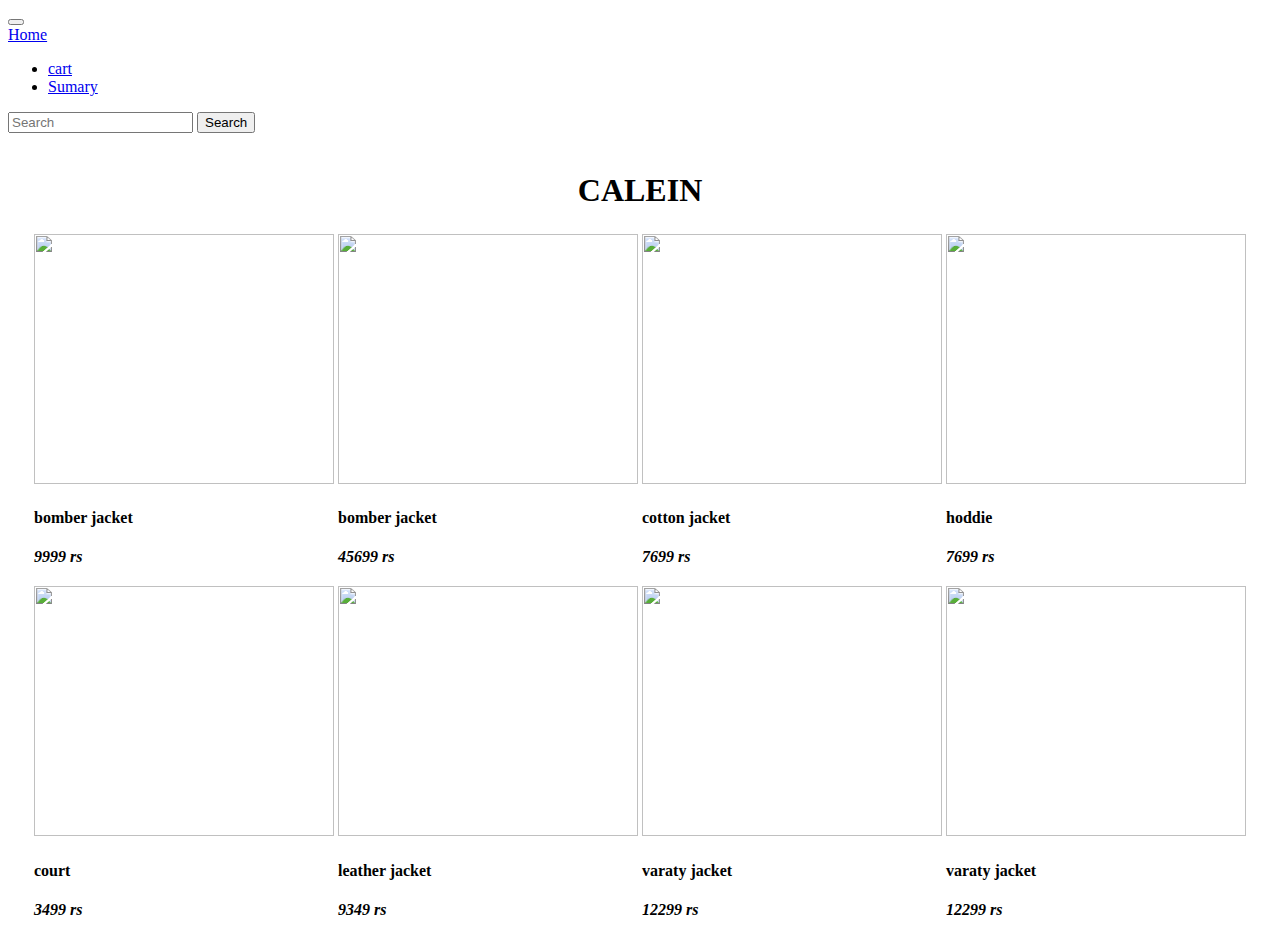
==== gallery.html @ 179fe69b "Add files via upload" ====
<!DOCTYPE html>
<html lang="en">
<head>
    <meta charset="UTF-8">
    <meta http-equiv="X-UA-Compatible" content="IE=edge">
    <meta name="viewport" content="width=device-width, initial-scale=1.0">
    <title>calein gallery</title>
    
 <!-- font awesome -->
 <script defer src="https://cdnjs.cloudflare.com/ajax/libs/font-awesome/6.2.0/css/all.css"></script>


 <!-- bootstrap -->
 <!-- CSS only -->
 <link href="https://cdn.jsdelivr.net/npm/bootstrap@5.2.1/dist/css/bootstrap.min.css" rel="stylesheet"
     integrity="sha384-iYQeCzEYFbKjA/T2uDLTpkwGzCiq6soy8tYaI1GyVh/UjpbCx/TYkiZhlZB6+fzT" crossorigin="anonymous">

 <!-- favicon -->
 <link rel="icon" href="">

 <!-- css -->
 <link rel="stylesheet" href="css/style.css">
</head>
<body>
    <nav class="navbar navbar-expand-lg navbar-dark bg-dark">
        <div class="container-fluid">
          <button class="navbar-toggler" type="button" data-bs-toggle="collapse" data-bs-target="#navbarTogglerDemo01" aria-controls="navbarTogglerDemo01" aria-expanded="false" aria-label="Toggle navigation">
            <span class="navbar-toggler-icon"></span>
          </button>
          <div class="collapse navbar-collapse" id="navbarTogglerDemo01">
            <a class="navbar-brand" href="#">Home</a>
            <ul class="navbar-nav me-auto mb-2 mb-lg-0">
              <li class="nav-item">
                <a class="nav-link active" aria-current="page" href="#">cart</a>
              </li>
              <li class="nav-item">
                <a class="nav-link" href="#">Sumary</a>
              </li>
            </ul>
            <form class="d-flex" role="search">
              <input class="form-control me-2" type="search" placeholder="Search" aria-label="Search">
              <button class="btn btn-outline-success" type="submit">Search</button>
            </form>
          </div>
        </div>
      </nav>
      <br>
      <h1 align="center"> CALEIN</h1>
        <table  align="center" > 
       <tr  >
          <td>
            <img src="images/bomber.webp" alt="" height="250px" width="300px">
            <h4>bomber jacket</h4>
            <p><i><b>9999 rs</b></i></p>
          </td>
          <td>
            <img src="images/bomber1.webp" alt="" height="250px" width="300px">
            <h4>bomber jacket</h4>
            <p><i><b>45699 rs</b></i></p>
          </td>
          <td>
            <img src="images/cotton.webp" alt="" height="250px" width="300px">
            <h4>cotton jacket</h4>
            <p><i><b>7699 rs</b></i></p>
          </td>
          <td>
            <img src="images/hoddie.webp" alt="" height="250px" width="300px">
            <h4>hoddie</h4>
            <p><i><b>7699 rs</b></i></p>
          </td>
          </tr>
          <tr>
          <td>
            <img src="images/court.webp" alt="" height="250px" width="300px">
            <h4>court</h4>
            <p><i><b>3499 rs</b></i></p>
          </td>
          <td>
            <img src="images/leather.webp" alt="" height="250px" width="300px">
            <h4>leather jacket</h4>
            <p><i><b>9349 rs</b></i></p>
          </td>
          <td>
            <img src="images/varsity.webp" alt="" height="250px" width="300px">
            <h4>varaty jacket</h4>
            <p><i><b>12299 rs</b></i></p>
          </td>
          <td>
            <img src="images/hoddie2.webp" alt="" height="250px" width="300px">
            <h4>varaty jacket</h4>
            <p><i><b>12299 rs</b></i></p>
          </td>
       </tr>
        </table>
      </section>
</body>
</html>
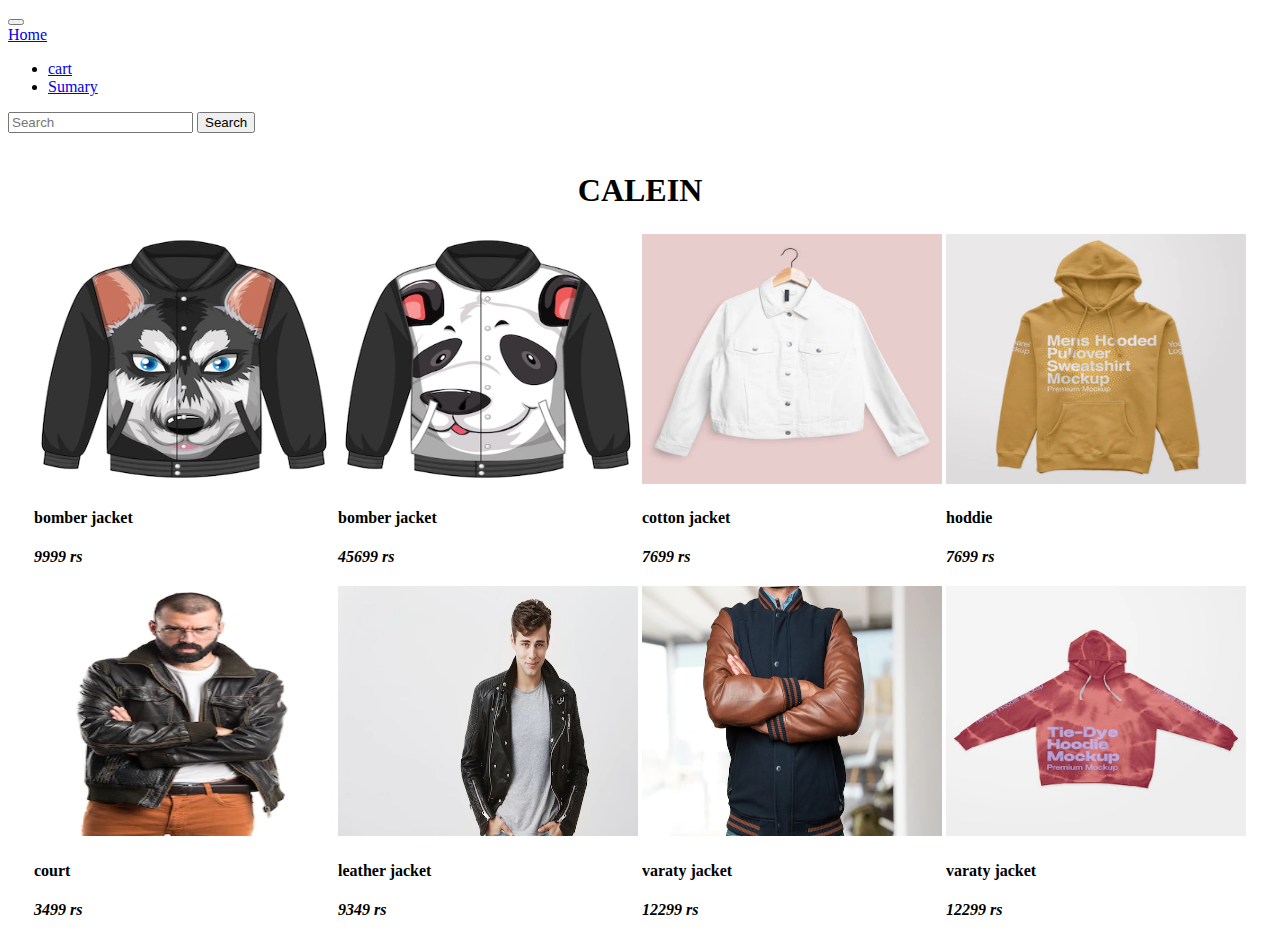
==== commit 36a8d64c: "Update gallery.html" ====
--- a/gallery.html
+++ b/gallery.html
@@ -49,44 +49,44 @@
         <table  align="center" > 
        <tr  >
           <td>
-            <img src="images/bomber.webp" alt="" height="250px" width="300px">
+            <img src="bomber.webp" alt="" height="250px" width="300px">
             <h4>bomber jacket</h4>
             <p><i><b>9999 rs</b></i></p>
           </td>
           <td>
-            <img src="images/bomber1.webp" alt="" height="250px" width="300px">
+            <img src="bomber1.webp" alt="" height="250px" width="300px">
             <h4>bomber jacket</h4>
             <p><i><b>45699 rs</b></i></p>
           </td>
           <td>
-            <img src="images/cotton.webp" alt="" height="250px" width="300px">
+            <img src="cotton.webp" alt="" height="250px" width="300px">
             <h4>cotton jacket</h4>
             <p><i><b>7699 rs</b></i></p>
           </td>
           <td>
-            <img src="images/hoddie.webp" alt="" height="250px" width="300px">
+            <img src="hoddie.webp" alt="" height="250px" width="300px">
             <h4>hoddie</h4>
             <p><i><b>7699 rs</b></i></p>
           </td>
           </tr>
           <tr>
           <td>
-            <img src="images/court.webp" alt="" height="250px" width="300px">
+            <img src="court.webp" alt="" height="250px" width="300px">
             <h4>court</h4>
             <p><i><b>3499 rs</b></i></p>
           </td>
           <td>
-            <img src="images/leather.webp" alt="" height="250px" width="300px">
+            <img src="leather.webp" alt="" height="250px" width="300px">
             <h4>leather jacket</h4>
             <p><i><b>9349 rs</b></i></p>
           </td>
           <td>
-            <img src="images/varsity.webp" alt="" height="250px" width="300px">
+            <img src="varsity.webp" alt="" height="250px" width="300px">
             <h4>varaty jacket</h4>
             <p><i><b>12299 rs</b></i></p>
           </td>
           <td>
-            <img src="images/hoddie2.webp" alt="" height="250px" width="300px">
+            <img src="hoddie2.webp" alt="" height="250px" width="300px">
             <h4>varaty jacket</h4>
             <p><i><b>12299 rs</b></i></p>
           </td>
@@ -94,4 +94,4 @@
         </table>
       </section>
 </body>
-</html>+</html>
